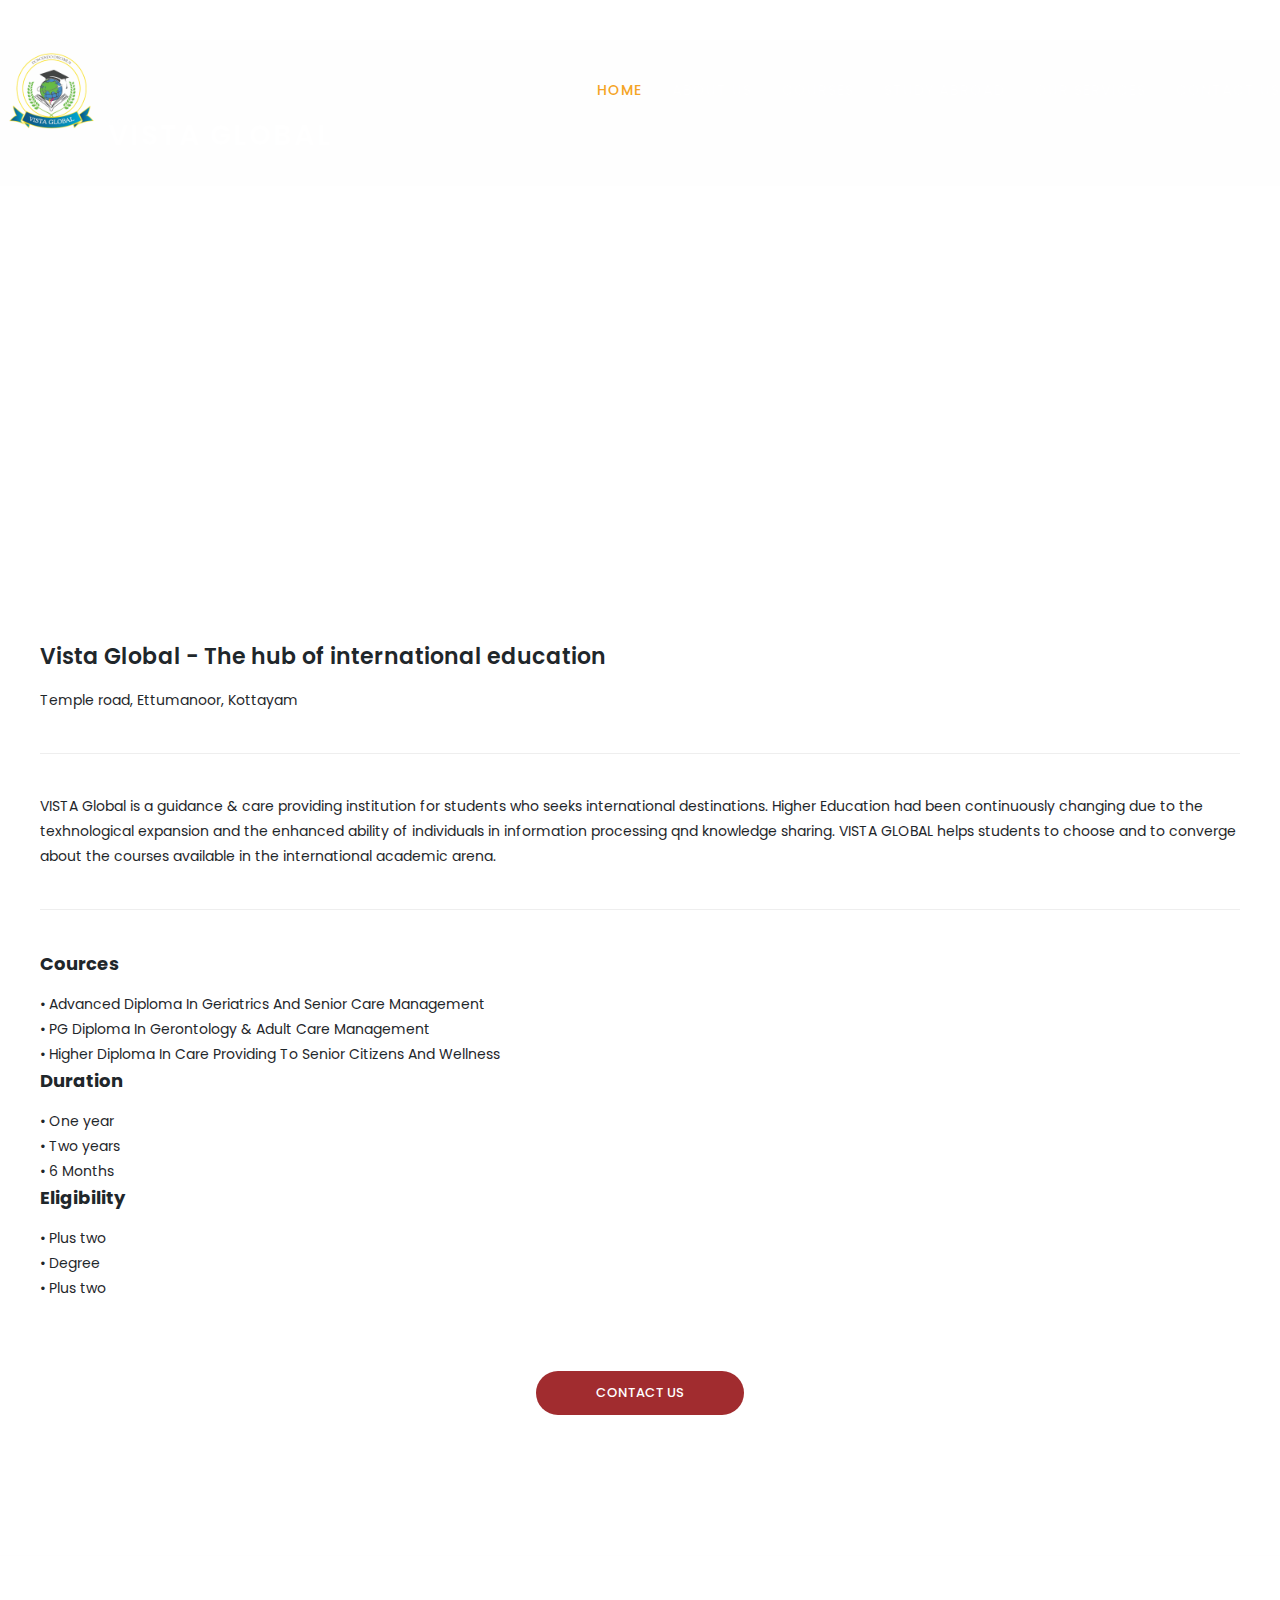
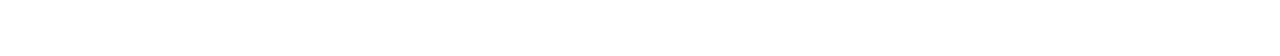
==== aboutus.html @ 11f694ad "mini4" ====
<!DOCTYPE html>
<html lang="en">

<head>

  <meta charset="utf-8">
  <meta name="viewport" content="width=device-width, initial-scale=1, shrink-to-fit=no">
  <meta name="description" content="">
  <meta name="author" content="Template Mo">
  <link href="https://fonts.googleapis.com/css?family=Poppins:100,200,300,400,500,600,700,800,900" rel="stylesheet">

  <title>Vista Global - The hub of international education</title>

  <!-- Bootstrap core CSS -->
  <link href="vendor/bootstrap/css/bootstrap.min.css" rel="stylesheet">


  <!-- Additional CSS Files -->
  <link rel="stylesheet" href="assets/css/fontawesome.css">
  <link rel="stylesheet" href="assets/css/templatemo-edu-meeting.css">
  <link rel="stylesheet" href="assets/css/owl.css">
  <link rel="stylesheet" href="assets/css/lightbox.css">
  <!--

TemplateMo 569 Edu Meeting

https://templatemo.com/tm-569-edu-meeting

-->
</head>

<body>





  <!-- ***** Header Area Start ***** -->
  <header class="header-area header-sticky">
    <div class="container">
      <div class="row">
        <div class="col-12">
          <nav class="main-nav">
            <!-- ***** Logo Start ***** -->
            <a href="index.html" class="logo">
              <img src="assets/images/new/logo.png" alt="" style="height: 100px; width: 100px; margin-top: 5px;">
              Vista Global
            </a>
            <!-- ***** Logo End ***** -->
            <!-- ***** Menu Start ***** -->
            <ul class="nav">
              <li><a href="index.html" class="active">Home</a></li>
              <li><a href="aboutus.html">About Us</a></li>

              <!--li class="has-sub">
                              <a href="javascript:void(0)">Pages</a>
                              <ul class="sub-menu">
                                  <li><a href="meetings.html">Upcoming Meetings</a></li>
                                  <li><a href="meeting-details.html">Meeting Details</a></li>
                              </ul>
                          </li-->
              <li><a href="courses.html">Courses</a></li>
              <li><a href="abroad.html">Study Abroad</a></li>
              <!--li class="scroll-to-section"><a href="#courses">Test Facilitation</a></li-->
              <li><a href="first.html">Our Services</a></li>
              <li><a href="#contact">Contact Us</a></li>
            </ul>
            <a class='menu-trigger'>
              <span>Menu</span>
            </a>
            <!-- ***** Menu End ***** -->
          </nav>
        </div>
      </div>
    </div>
  </header>
  <!-- ***** Header Area End ***** -->

  <section class="heading-page header-text" id="top">
    <div class="container">
      <div class="row">
        <div class="col-lg-12">

          <h2>About Us</h2>
        </div>
      </div>
    </div>
  </section>

  <section class="meetings-page" id="meetings">
    <div class="container">
      <div class="row">
        <div class="col-lg-12">
          <div class="row">
            <div class="col-lg-12">
              <div class="meeting-single-item">
                <div class="thumb">


                  <a href="meeting-details.html"><img src="assets/images/single-meeting.jpg" alt=""></a>
                </div>
                <div class="down-content">
                  <a href="meeting-details.html">
                    <h4>Vista Global - The hub of international education</h4>
                  </a>
                  <p>Temple road, Ettumanoor, Kottayam</p>
                  <p class="description"> VISTA Global is a guidance & care providing institution for students who seeks
                    international destinations.
                    Higher Education had been continuously changing due to the texhnological expansion and the enhanced
                    ability of individuals
                    in information processing qnd knowledge sharing. VISTA GLOBAL helps students to choose and to
                    converge about the courses available in the international
                    academic arena.

                  </p>
                  <div class="row">
                    <div class="col-lg-6 col-md-3 col-sm-3">
                      <div class="hours">
                        <h5>Cources</h5>
                        <p>• Advanced Diploma In Geriatrics And Senior Care Management
                          <br>
                          • PG Diploma In Gerontology & Adult Care Management
                          <br>• Higher Diploma In Care Providing To Senior Citizens
                          And Wellness
                        </p>
                      </div>
                    </div>
                    <div class="col-lg-3 col-md-3 col-sm-6">
                      <div class="location">
                        <h5>Duration</h5>
                        <p>• One year
                          <br>• Two years
                          <br>• 6 Months
                        </p>
                      </div>
                    </div>
                    <div class="col-lg-3 col-sm-3 col-md-3">
                      <div class="book now">
                        <h5>Eligibility</h5>
                        <p>• Plus two<br>• Degree <br>
                          • Plus two</p>
                      </div>
                    </div>
                    
                  </div>
                </div>
              </div>
            </div>
            <div class="col-lg-12">
              <div class="main-button-red">
                <a href="meetings.html">Contact us</a>
              </div>
            </div>
          </div>
        </div>
      </div>
    </div>
    <div class="footer">
      
    </div>
  </section>


  <!-- Scripts -->
  <!-- Bootstrap core JavaScript -->
  <script src="vendor/jquery/jquery.min.js"></script>
  <script src="vendor/bootstrap/js/bootstrap.bundle.min.js"></script>

  <script src="assets/js/isotope.min.js"></script>
  <script src="assets/js/owl-carousel.js"></script>
  <script src="assets/js/lightbox.js"></script>
  <script src="assets/js/tabs.js"></script>
  <script src="assets/js/video.js"></script>
  <script src="assets/js/slick-slider.js"></script>
  <script src="assets/js/custom.js"></script>
  <script>
    //according to loftblog tut
    $('.nav li:first').addClass('active');

    var showSection = function showSection(section, isAnimate) {
      var
        direction = section.replace(/#/, ''),
        reqSection = $('.section').filter('[data-section="' + direction + '"]'),
        reqSectionPos = reqSection.offset().top - 0;

      if (isAnimate) {
        $('body, html').animate({
          scrollTop: reqSectionPos
        },
          800);
      } else {
        $('body, html').scrollTop(reqSectionPos);
      }

    };

    var checkSection = function checkSection() {
      $('.section').each(function () {
        var
          $this = $(this),
          topEdge = $this.offset().top - 80,
          bottomEdge = topEdge + $this.height(),
          wScroll = $(window).scrollTop();
        if (topEdge < wScroll && bottomEdge > wScroll) {
          var
            currentId = $this.data('section'),
            reqLink = $('a').filter('[href*=\\#' + currentId + ']');
          reqLink.closest('li').addClass('active').
            siblings().removeClass('active');
        }
      });
    };

    $('.main-menu, .responsive-menu, .scroll-to-section').on('click', 'a', function (e) {
      e.preventDefault();
      showSection($(this).attr('href'), true);
    });

    $(window).scroll(function () {
      checkSection();
    });
  </script>
</body>


</body>

</html>
---- assets/css/templatemo-edu-meeting.css ----
/*

TemplateMo 569 Edu Meeting

https://templatemo.com/tm-569-edu-meeting

*/

/* ---------------------------------------------
Table of contents
------------------------------------------------
01. font & reset css
02. reset
03. global styles
04. header
05. banner
06. features
07. testimonials
08. contact
09. footer
10. preloader
11. search
12. portfolio

--------------------------------------------- */
/* 
---------------------------------------------
font & reset css
--------------------------------------------- 
*/
@import url("https://fonts.googleapis.com/css?family=Poppins:100,200,300,400,500,600,700,800,900");
/* 
---------------------------------------------
reset
--------------------------------------------- 
*/
html, body, div, span, applet, object, iframe, h1, h2, h3, h4, h5, h6, p, blockquote, div
pre, a, abbr, acronym, address, big, cite, code, del, dfn, em, font, img, ins, kbd, q,
s, samp, small, strike, strong, sub, sup, tt, var, b, u, i, center, dl, dt, dd, ol, ul, li,
figure, header, nav, section, article, aside, footer, figcaption {
  margin: 0;
  padding: 0;
  border: 0;
  outline: 0;
}

.clearfix:after {
  content: ".";
  display: block;
  clear: both;
  visibility: hidden;
  line-height: 0;
  height: 0;
}

.clearfix {
  display: inline-block;
}

html[xmlns] .clearfix {
  display: block;
}

* html .clearfix {
  height: 1%;
}

ul, li {
  padding: 0;
  margin: 0;
  list-style: none;
}

header, nav, section, article, aside, footer, hgroup {
  display: block;
}

* {
  box-sizing: border-box;
}

html, body {
  font-family: 'Poppins', sans-serif;
  font-weight: 400;
  background-color: #fff;
  font-size: 16px;
  -ms-text-size-adjust: 100%;
  -webkit-font-smoothing: antialiased;
  -moz-osx-font-smoothing: grayscale;
}

a {
  text-decoration: none !important;
  color: #3CF;
}

a:hover {
	color: #FC3;
}

h1, h2, h3, h4, h5, h6 {
  margin-top: 0px;
  margin-bottom: 0px;
}

ul {
  margin-bottom: 0px;
}

p {
  font-size: 14px;
  line-height: 25px;
  color: #2a2a2a;
}

img {
  width: 100%;
  overflow: hidden;
}

/* 
---------------------------------------------
global styles
--------------------------------------------- 
*/
html,
body {
  background: #fff;
  font-family: 'Poppins', sans-serif;
}

::selection {
  background: #f5a425;
  color: #fff;
}

::-moz-selection {
  background: #f5a425;
  color: #fff;
}

@media (max-width: 991px) {
  html, body {
    overflow-x: hidden;
  }
  .mobile-top-fix {
    margin-top: 30px;
    margin-bottom: 0px;
  }
  .mobile-bottom-fix {
    margin-bottom: 30px;
  }
  .mobile-bottom-fix-big {
    margin-bottom: 60px;
  }
}

.main-button-red a {
  font-size: 13px;
  color: #fff;
  background-color: #a12c2f;
  padding: 12px 30px;
  display: inline-block;
  border-radius: 22px;
  font-weight: 500;
  text-transform: uppercase;
  transition: all .3s;
}

.main-button-red a:hover {
  opacity: 0.9;
}

.main-button-yellow a {
  font-size: 13px;
  color: #fff;
  background-color: #f5a425;
  padding: 12px 30px;
  display: inline-block;
  border-radius: 22px;
  font-weight: 500;
  text-transform: uppercase;
  transition: all .3s;
}

.main-button-yellow a:hover {
  opacity: 0.9;
}

.section-heading h2 {
  line-height: 40px;
  margin-top: 0px;
  margin-bottom: 50px; 
  padding-bottom: 20px;
  border-bottom: 1px solid rgba(250,250,250,0.15);
  font-size: 22px;
  font-weight: 700;
  text-transform: uppercase;
  color: #fff;
}


/* 
---------------------------------------------
header
--------------------------------------------- 
*/

.sub-header {
  background-color: rgb(41, 41, 41);
  position: relative;
  z-index: 1111;
  opacity: unset;
}

.sub-header .left-content p {
  color: #fff;
  padding: 8px 0px;
  font-size: 13px;
}

.sub-header .right-icons {
  text-align: right;
  padding: 8px 0px;
}

.sub-header .right-icons ul li {
  display: inline-block;
  margin-left: 15px;
}

.sub-header .right-icons ul li a {
  color: #fff;
  font-size: 14px;
  transition: all .3s;
}

.sub-header .right-icons ul li a:hover {
  color: #f5a425;
}

.sub-header .left-content p em {
   font-style: normal;
   color: #f5a425;
}

.background-header {
  background-color: #fff!important;
  height: 80px!important;
  position: fixed!important;
  top: 0!important;
  left: 0;
  right: 0;
  box-shadow: 0px 0px 10px rgba(0,0,0,0.15)!important;
}

.background-header .main-nav .nav li a {
  color: #1e1e1e!important;
}

.background-header .logo,
.background-header .main-nav .nav li a {
  color: #1e1e1e!important;
}

.background-header .main-nav .nav li:hover a {
  color: #fb5849!important;
}

.background-header .nav li a.active {
  color: #fb5849!important;
}

.header-area {
  background-color: rgba(250,250,250,0.15);
  position: absolute;
  top: 40px;
  left: 0;
  right: 0;
  z-index: 100;
  -webkit-transition: all .5s ease 0s;
  -moz-transition: all .5s ease 0s;
  -o-transition: all .5s ease 0s;
  transition: all .5s ease 0s;
}

.header-area .main-nav {
  min-height: 80px;
  background: transparent;
}

.header-area .main-nav .logo {
  line-height: 100px;
  color: #fff;
  font-size: 28px;
  font-weight: 700;
  text-transform: uppercase;
  letter-spacing: 2px;
  float: left;
  -webkit-transition: all 0.3s ease 0s;
  -moz-transition: all 0.3s ease 0s;
  -o-transition: all 0.3s ease 0s;
  transition: all 0.3s ease 0s;
}

.background-header .main-nav .logo {
  line-height: 75px;
}

.background-header .nav {
  margin-top: 20px !important;
}

.header-area .main-nav .nav {
  float: right;
  margin-top: 30px;
  margin-right: 0px;
  background-color: transparent;
  -webkit-transition: all 0.3s ease 0s;
  -moz-transition: all 0.3s ease 0s;
  -o-transition: all 0.3s ease 0s;
  transition: all 0.3s ease 0s;
  position: relative;
  z-index: 999;
}

.header-area .main-nav .nav li {
  padding-left: 15px;
  padding-right: 15px;
}

.header-area .main-nav .nav li:last-child {
  padding-right: 0px;
}

.header-area .main-nav .nav li a {
  display: block;
  font-weight: 500;
  font-size: 14px;
  text-transform: uppercase;
  color: #fff;
  -webkit-transition: all 0.3s ease 0s;
  -moz-transition: all 0.3s ease 0s;
  -o-transition: all 0.3s ease 0s;
  transition: all 0.3s ease 0s;
  height: 40px;
  line-height: 40px;
  border: transparent;
  letter-spacing: 1px;
}

.header-area .main-nav .nav li:hover a,
.header-area .main-nav .nav li a.active {
  color: #f5a425!important;
}

.background-header .main-nav .nav li:hover a,
.background-header .main-nav .nav li a.active {
  color: #f5a425!important;
  opacity: 1;
}

.header-area .main-nav .nav li.has-sub {
  position: relative;
  padding-right: 15px;
}

.header-area .main-nav .nav li.has-sub:after {
  font-family: FontAwesome;
  content: "\f107";
  font-size: 12px;
  color: #fff;
  position: absolute;
  right: 5px;
  top: 12px;
}

.background-header .main-nav .nav li.has-sub:after {
  color: #1e1e1e;
}

.header-area .main-nav .nav li.has-sub ul.sub-menu {
  position: absolute;
  width: 200px;
  box-shadow: 0 2px 28px 0 rgba(0, 0, 0, 0.06);
  overflow: hidden;
  top: 40px;
  opacity: 0;
  transition: all .3s;
  transform: translateY(+2em);
  visibility: hidden;
  z-index: -1;
}

.header-area .main-nav .nav li.has-sub ul.sub-menu li {
  margin-left: 0px;
  padding-left: 0px;
  padding-right: 0px;
}

.header-area .main-nav .nav li.has-sub ul.sub-menu li a {
  opacity: 1;
  display: block;
  background: #f7f7f7;
  color: #2a2a2a!important;
  padding-left: 20px;
  height: 40px;
  line-height: 40px;
  -webkit-transition: all 0.3s ease 0s;
  -moz-transition: all 0.3s ease 0s;
  -o-transition: all 0.3s ease 0s;
  transition: all 0.3s ease 0s;
  position: relative;
  font-size: 13px;
  font-weight: 400;
  border-bottom: 1px solid #eee;
}

.header-area .main-nav .nav li.has-sub ul li a:hover {
  background: #fff;
  color: #f5a425!important;
  padding-left: 25px;
}

.header-area .main-nav .nav li.has-sub ul li a:hover:before {
  width: 3px;
}

.header-area .main-nav .nav li.has-sub:hover ul.sub-menu {
  visibility: visible;
  opacity: 1;
  z-index: 1;
  transform: translateY(0%);
  transition-delay: 0s, 0s, 0.3s;
}

.header-area .main-nav .menu-trigger {
  cursor: pointer;
  display: block;
  position: absolute;
  top: 33px;
  width: 32px;
  height: 40px;
  text-indent: -9999em;
  z-index: 99;
  right: 40px;
  display: none;
}

.background-header .main-nav .menu-trigger {
  top: 23px;
}

.header-area .main-nav .menu-trigger span,
.header-area .main-nav .menu-trigger span:before,
.header-area .main-nav .menu-trigger span:after {
  -moz-transition: all 0.4s;
  -o-transition: all 0.4s;
  -webkit-transition: all 0.4s;
  transition: all 0.4s;
  background-color: #1e1e1e;
  display: block;
  position: absolute;
  width: 30px;
  height: 2px;
  left: 0;
}

.background-header .main-nav .menu-trigger span,
.background-header .main-nav .menu-trigger span:before,
.background-header .main-nav .menu-trigger span:after {
  background-color: #1e1e1e;
}

.header-area .main-nav .menu-trigger span:before,
.header-area .main-nav .menu-trigger span:after {
  -moz-transition: all 0.4s;
  -o-transition: all 0.4s;
  -webkit-transition: all 0.4s;
  transition: all 0.4s;
  background-color: #1e1e1e;
  display: block;
  position: absolute;
  width: 30px;
  height: 2px;
  left: 0;
  width: 75%;
}

.background-header .main-nav .menu-trigger span:before,
.background-header .main-nav .menu-trigger span:after {
  background-color: #1e1e1e;
}

.header-area .main-nav .menu-trigger span:before,
.header-area .main-nav .menu-trigger span:after {
  content: "";
}

.header-area .main-nav .menu-trigger span {
  top: 16px;
}

.header-area .main-nav .menu-trigger span:before {
  -moz-transform-origin: 33% 100%;
  -ms-transform-origin: 33% 100%;
  -webkit-transform-origin: 33% 100%;
  transform-origin: 33% 100%;
  top: -10px;
  z-index: 10;
}

.header-area .main-nav .menu-trigger span:after {
  -moz-transform-origin: 33% 0;
  -ms-transform-origin: 33% 0;
  -webkit-transform-origin: 33% 0;
  transform-origin: 33% 0;
  top: 10px;
}

.header-area .main-nav .menu-trigger.active span,
.header-area .main-nav .menu-trigger.active span:before,
.header-area .main-nav .menu-trigger.active span:after {
  background-color: transparent;
  width: 100%;
}

.header-area .main-nav .menu-trigger.active span:before {
  -moz-transform: translateY(6px) translateX(1px) rotate(45deg);
  -ms-transform: translateY(6px) translateX(1px) rotate(45deg);
  -webkit-transform: translateY(6px) translateX(1px) rotate(45deg);
  transform: translateY(6px) translateX(1px) rotate(45deg);
  background-color: #1e1e1e;
}

.background-header .main-nav .menu-trigger.active span:before {
  background-color: #1e1e1e;
}

.header-area .main-nav .menu-trigger.active span:after {
  -moz-transform: translateY(-6px) translateX(1px) rotate(-45deg);
  -ms-transform: translateY(-6px) translateX(1px) rotate(-45deg);
  -webkit-transform: translateY(-6px) translateX(1px) rotate(-45deg);
  transform: translateY(-6px) translateX(1px) rotate(-45deg);
  background-color: #1e1e1e;
}

.background-header .main-nav .menu-trigger.active span:after {
  background-color: #1e1e1e;
}

.header-area.header-sticky {
  min-height: 80px;
}

.header-area .nav {
  margin-top: 30px;
}

.header-area.header-sticky .nav li a.active {
  color: #f5a425;
}

@media (max-width: 1200px) {
  .header-area .main-nav .nav li {
    padding-left: 7px;
    padding-right: 7px;
  }
  .header-area .main-nav:before {
    display: none;
  }
}

@media (max-width: 767px) {
  .header-area .main-nav .logo {
    color: #1e1e1e;
  }
  .header-area.header-sticky .nav li a:hover,
  .header-area.header-sticky .nav li a.active {
    color: #f5a425!important;
    opacity: 1;
  }
  .header-area.header-sticky .nav li.search-icon a {
    width: 100%;
  }
  .header-area {
    background-color: #f7f7f7;
    padding: 0px 15px;
    height: 100px;
    box-shadow: none;
    text-align: center;
  }
  .header-area .container {
    padding: 0px;
  }
  .header-area .logo {
    margin-left: 30px;
  }
  .header-area .menu-trigger {
    display: block !important;
  }
  .header-area .main-nav {
    overflow: hidden;
  }
  .header-area .main-nav .nav {
    float: none;
    width: 100%;
    display: none;
    -webkit-transition: all 0s ease 0s;
    -moz-transition: all 0s ease 0s;
    -o-transition: all 0s ease 0s;
    transition: all 0s ease 0s;
    margin-left: 0px;
  }
  .header-area .main-nav .nav li:first-child {
    border-top: 1px solid #eee;
  }
  .header-area.header-sticky .nav {
    margin-top: 100px !important;
  }
  .header-area .main-nav .nav li {
    width: 100%;
    background: #fff;
    border-bottom: 1px solid #eee;
    padding-left: 0px !important;
    padding-right: 0px !important;
  }
  .header-area .main-nav .nav li a {
    height: 50px !important;
    line-height: 50px !important;
    padding: 0px !important;
    border: none !important;
    background: #f7f7f7 !important;
    color: #191a20 !important;
  }
  .header-area .main-nav .nav li a:hover {
    background: #eee !important;
    color: #f5a425!important;
  }
  .header-area .main-nav .nav li.has-sub ul.sub-menu {
    position: relative;
    visibility: inherit;
    opacity: 1;
    z-index: 1;
    transform: translateY(0%);
    top: 0px;
    width: 100%;
    box-shadow: none;
    height: 0px;
    transition: all 0s;
  }
  .header-area .main-nav .nav li.submenu ul li a {
    font-size: 12px;
    font-weight: 400;
  }
  .header-area .main-nav .nav li.submenu ul li a:hover:before {
    width: 0px;
  }
  .header-area .main-nav .nav li.has-sub ul.sub-menu {
    height: auto;
  }
  .header-area .main-nav .nav li.has-sub:after {
    color: #3B566E;
    right: 30px;
    font-size: 14px;
    top: 15px;
  }
  .header-area .main-nav .nav li.submenu:hover ul, .header-area .main-nav .nav li.submenu:focus ul {
    height: 0px;
  }
}

@media (min-width: 767px) {
  .header-area .main-nav .nav {
    display: flex !important;
  }
}


/* 
---------------------------------------------
banner
--------------------------------------------- 
*/

.main-banner {
  position: relative;
  max-height: 100%;
  overflow: hidden;
  margin-bottom: -7px;
}

#bg-video {
    min-width: 100%;
    min-height: 100vh;
    max-width: 100%;
    max-height: 100vh;
    object-fit: cover;
    z-index: -1;
}

#bg-video::-webkit-media-controls {
    display: none !important;
}

.video-overlay {
    position: absolute;
    background-color: rgba(31,39,43,0.75);
    top: 0;
    left: 0;
    bottom: 0;
    right: 0;
    width: 100%;
}

.main-banner .caption {
  position: absolute;
  top: 50%;
  transform: translateY(-50%);
}

.main-banner .caption h6 {
  margin-top: 0px;
  font-size: 15px;
  text-transform: uppercase;
  font-weight: 600;
  color: #fff;
  letter-spacing: 1px;
}

.main-banner .caption h1 {
  margin-top: 0px;
  font-size: 15px;
  text-transform: uppercase;
  font-weight: 600;
  color: #fff;
  letter-spacing: 1px;
}

.main-banner .caption h2 {
  margin-top: 20px;
  margin-bottom: 20px;
  font-size: 36px;
  text-transform: uppercase;
  font-weight: 800;
  color: #fff;
  letter-spacing: 1px;
}

.main-banner .caption h2 em {
  font-style: normal;
  color: #f5a425;
  font-weight: 900;
}

.main-banner .caption p {
  color: #fff;
  font-size: 14px;
  max-width: 570px;
}

.main-banner .caption .main-button-red {
  margin-top: 30px;
}

@media screen and (max-width: 767px) {

  .main-banner .caption h6 {
    font-weight: 500;
  }

  .main-banner .caption h2 {
    font-size: 36px;
  }

}


/*
---------------------------------------------
services
---------------------------------------------
*/

.services {
  margin-top: -135px;
  position: absolute;
  width: 100%;
}

.services .item {
  background-image: url(../images/service-item-bg.jpg);
  background-repeat: no-repeat;
  background-size: cover;
  background-position: center center;
  border-radius: 20px;
  text-align: center;
  color: #fff;
  padding: 40px;
}

.services .item .icon {
  max-width: 60px;
  margin: 0 auto;
}

.services .item h4 {
  margin-top: 25px;
  margin-bottom: 15px;
  font-size: 18px;
  font-weight: 600;
}

.services .item p {
  color: #fff;
  font-size: 13px;
}

.services .owl-nav {
  display: inline-block !important;
  text-align: center;
  position: absolute;
  width: 100%;
  top: 50%;
  transform: translateY(-25px);
}
    
.services .owl-nav .owl-prev{
  margin-right: 10px;
  outline: none;
  position: absolute;
  left: -80px;
}

.services .owl-nav .owl-prev span,
.services .owl-nav .owl-next span {
  opacity: 0;
}

.services .owl-nav .owl-prev:before {
  display: inline-block;
  font-family: 'FontAwesome';
  color: #1e1e1e;
  font-size: 25px;
  font-weight: 700;
  content: '\f104';
  background-color: #fff;
  width: 50px;
  height: 50px;
  border-radius: 50%;
  line-height: 50px;
}

.services .owl-nav .owl-prev {
  opacity: 1;
  transition: all .5s;
}

.services .owl-nav .owl-prev:hover {
  opacity: 0.9;
}

.services .owl-nav .owl-next {
  opacity: 1;
  transition: all .5s;
}

.services .owl-nav .owl-next:hover {
  opacity: 0.9;
}

.services .owl-nav .owl-next{
  margin-left: 10px;
  outline: none;
  position: absolute;
  right: -85px;
}

.services .owl-nav .owl-next:before {
  display: inline-block;
  font-family: 'FontAwesome';
  color: #1e1e1e;
  font-size: 25px;
  font-weight: 700;
  content: '\f105';
  background-color: #fff;
  width: 50px;
  height: 50px;
  border-radius: 50%;
  line-height: 50px;
}


/*
---------------------------------------------
upcoming meetings
---------------------------------------------
*/

section.upcoming-meetings {
  background-image: url(../images/meetings-bg.jpg);
  background-position: center center;
  background-attachment: fixed;
  background-repeat: no-repeat;
  background-size: cover;
  padding-top: 230px;
  padding-bottom: 110px;
}

section.upcoming-meetings .section-heading {
  text-align: center;
}

section.upcoming-meetings .categories {
  background-color: #fff;
  border-radius: 20px;
  padding: 40px;
  margin-right: 45px;
}

section.upcoming-meetings .categories h4 {
  font-size: 18px;
  font-weight: 600;
  color: #1f272b;
  margin-bottom: 30px;
  padding-bottom: 20px;
  border-bottom: 1px solid #eee;
}

section.upcoming-meetings .categories ul li {
  display: inline-block;
  margin-bottom: 15px;
}

section.upcoming-meetings .categories ul li a {
  font-size: 15px;
  color: #1f272b;
  font-weight: 500;
  transition: all .3s;
}

section.upcoming-meetings .categories ul li a:hover {
  color: #a12c2f;
}

section.upcoming-meetings .categories .main-button-red {
  border-top: 1px solid #eee;
  padding-top: 30px;
  margin-top: 15px;
}

section.upcoming-meetings .categories .main-button-red a {
  width: 100%;
  text-align: center;
}

.meeting-item {
  margin-bottom: 30px;
}

.meeting-item .thumb {
  position: relative;
}

.meeting-item .thumb img {
  border-top-right-radius: 20px;
  border-top-left-radius: 20px;
}

.meeting-item .thumb .price {
  position: absolute;
  left: 20px;
  top: 20px;
}

.meeting-item .thumb .price span {
  font-size: 16px;
  color: #1f272b;
  font-weight: 600;
  background-color: rgba(250,250,250,0.9);
  padding: 7px 12px;
  border-radius: 10px;
}

.meeting-item .down-content {
  background-color: #fff;
  padding: 30px;
  border-bottom-right-radius: 20px;
  border-bottom-left-radius: 20px;
}

.meeting-item .down-content .date {
  float: left;
  text-align: center;
  display: inline-block;
  margin-right: 20px;
}

.meeting-item .down-content .date h6 {
  font-size: 13px;
  text-transform: uppercase;
  font-weight: 600;
  color: #a12c2f;
}

.meeting-item .down-content .date span {
  display: block;
  color: #1f272b;
  font-size: 22px;
  margin-top: 7px;
}

.meeting-item .down-content h4 {
  font-size: 18px;
  color: #1f272b;
  font-weight: 600;
  display: inline-block;
  margin-bottom: 15px;
}

.meeting-item .down-content p {
  margin-left: 50px;
  color: #1f272b;
  font-size: 14px;
}



/*
---------------------------------------------
apply now
---------------------------------------------
*/

section.apply-now {
  background-image: url(../images/apply-bg.jpg);
  background-position: center center;
  background-attachment: fixed;
  background-repeat: no-repeat;
  background-size: cover;
  padding: 140px 0px;
}

section.apply-now .item {
  background-color: rgba(250,250,250,0.15);
  padding: 40px;
  margin-bottom: 30px;
}

section.apply-now .item h3 {
  color: #fff;
  text-transform: uppercase;
  font-size: 24px;
  font-weight: 700;
  margin-bottom: 20px;
}

section.apply-now .item p {
  color: #fff;
  margin-bottom: 20px;
}

.accordions {
  border-radius: 20px;
  padding: 40px;
  background-color: #fff;
  margin-left: 45px;
}
.accordions .accordion {
  border-bottom: 1px solid #eee;
}
.accordions .last-accordion {
  border-bottom: none;
}
.accordion-head {
  padding: 20px;  
  font-size: 18px;
  font-weight: 700;
  color: #1f272b;
  cursor: pointer;
  transition: color 200ms ease-in-out;
  border-bottom: 1px solid #fff;
}
@media screen and (min-width: 768px) {
  .accordion-head {
    padding: 1rem;
    font-size: 1.2rem;
  }
}
.accordion-head .icon {
  float: right;
  transition: transform 200ms ease-in-out;
}
.accordion-head.is-open {
  color: #f5a425;
  border-bottom: none;
}
.accordion-head.is-open .icon {
  transform: rotate(45deg);
}
.accordion-body {
  overflow: hidden;
  height: 0;
  transition: height 300ms ease-in-out;
  border-bottom: 1px solid #fff;
}
.accordion-body > .content {
  padding: 20px;
  padding-top: 0;
}


/* 
---------------------------------------------
courses
--------------------------------------------- 
*/

section.our-courses {
  background-image: url(../images/meetings-bg.jpg);
  background-position: center center;
  background-attachment: fixed;
  background-repeat: no-repeat;
  background-size: cover;
  padding-top: 140px;
  padding-bottom: 130px;
}

.our-courses .item .down-content {
  background-color: #fff;
}

.our-courses .item .down-content h4 {
  padding: 25px;
  font-size: 18px;
  color: #1f272b;
  text-align: center; 
  border-bottom: 1px solid #eee;
}

.our-courses .item .down-content .info {
  padding: 25px;
}

.our-courses .item .down-content .info ul li {
  display: inline-block;
  margin-right: 1px;
}

.our-courses .item .down-content .info ul li i {
  color: #f5a425;
  font-size: 14px;
}

.our-courses .item .down-content .info span {
  color: #a12c2f;
  font-size: 15px;
  font-weight: 600;
  text-align: right;
  display: inline-block;
  width: 100%;
}

.our-courses .owl-nav {
  text-align: center;
  position: absolute;
  width: 100%;
  top: 50%;
  transform: translateY(-45px);
}

.our-courses .owl-dots {
  display: inline-block;
  text-align: center;
  width: 100%;
  margin-top: 40px;
}

.our-courses .owl-dots .owl-dot {
  transition: all .5s;
  width: 7px;
  height: 7px;
  background-color: #fff;
  margin: 0px 5px;
  border-radius: 50%;
  outline: none;
}

.our-courses .owl-dots .active {
  width: 24px;
  height: 8px;
  border-radius: 4px;
}
    
.our-courses .owl-nav .owl-prev{
  margin-right: 10px;
  outline: none;
  position: absolute;
  left: -80px;
}

.our-courses .owl-nav .owl-prev span,
.our-courses .owl-nav .owl-next span {
  opacity: 0;
}

.our-courses .owl-nav .owl-prev:before {
  display: inline-block;
  font-family: 'FontAwesome';
  color: #1e1e1e;
  font-size: 25px;
  font-weight: 700;
  content: '\f104';
  background-color: #fff;
  width: 50px;
  height: 50px;
  border-radius: 50%;
  line-height: 50px;
}

.our-courses .owl-nav .owl-prev {
  opacity: 1;
  transition: all .5s;
}

.our-courses .owl-nav .owl-prev:hover {
  opacity: 0.9;
}

.our-courses .owl-nav .owl-next {
  opacity: 1;
  transition: all .5s;
}

.our-courses .owl-nav .owl-next:hover {
  opacity: 0.9;
}

.our-courses .owl-nav .owl-next{
  margin-left: 10px;
  outline: none;
  position: absolute;
  right: -85px;
}

.our-courses .owl-nav .owl-next:before {
  display: inline-block;
  font-family: 'FontAwesome';
  color: #1e1e1e;
  font-size: 25px;
  font-weight: 700;
  content: '\f105';
  background-color: #fff;
  width: 50px;
  height: 50px;
  border-radius: 50%;
  line-height: 50px;
}


/*
---------------------------------------------
our facts
---------------------------------------------
*/

section.our-facts {
  background-image: url(../images/facts-bg.jpg);
  background-position: center center;
  background-attachment: fixed;
  background-repeat: no-repeat;
  background-size: cover;
  padding: 140px 0px 125px 0px;
}

section.our-facts h2 {
  font-size: 38px;
  color: #fff;
  line-height: 50px;
  font-weight: 700;
  letter-spacing: 0.5px;
  margin-bottom: 50px;
}

.count-area-content {
  text-align: center;
  background-color: rgba(250,250,250,0.15);
  border-radius: 20px;
  padding: 25px 30px 35px 30px;
  margin: 15px 0px;
}

.percentage .count-digit:after {
  content: '%';
  margin-left: 3px;
}

.count-digit {
    margin: 5px 0px;
    color: #f5a425;
    font-weight: 700;
    font-size: 36px;
}
.count-title {
    font-size: 18px;
    font-weight: 500;
    color: #fff;
    letter-spacing: 0.5px;
}

.new-students {
  margin-top: 45px;
}

section.our-facts .video {
  text-align: center;
  margin-left: 70px;
  background-image: url(../images/video-item-bg.jpg);
  background-repeat: no-repeat;
  background-position: center center;
  background-size: cover;
  border-radius: 20px;
}

section.our-facts .video img {
  padding: 170px 0px;
  max-width: 56px;
}


/* 
---------------------------------------------
contact us
--------------------------------------------- 
*/

section.contact-us {
  background-image: url(../images/meetings-bg.jpg);
  background-position: center center;
  background-attachment: fixed;
  background-repeat: no-repeat;
  background-size: cover;
  padding: 140px 0px 0px 0px;
}

section.contact-us #contact {
  background-color: #fff;
  border-radius: 20px;
  padding: 40px;
}

section.contact-us #contact h2 {
  text-transform: uppercase;
  color: #1f272b;
  border-bottom: 1px solid #eee;
  margin-bottom: 40px;
  padding-bottom: 20px;
  font-size: 22px;
  font-weight: 700;
}

section.contact-us #contact input {
  width: 100%;
  height: 40px;
  border-radius: 20px;
  background-color: #f7f7f7;
  outline: none;
  border: none;
  box-shadow: none;
  font-size: 13px;
  font-weight: 500;
  color: #7a7a7a;
  padding: 0px 15px;
  margin-bottom: 30px;
}

section.contact-us #contact textarea {
  width: 100%;
  min-height: 140px;
  max-height: 180px;
  border-radius: 20px;
  background-color: #f7f7f7;
  outline: none;
  border: none;
  box-shadow: none;
  font-size: 13px;
  font-weight: 500;
  color: #7a7a7a;
  padding: 15px;
  margin-bottom: 30px;
}

section.contact-us #contact button {
  font-size: 13px;
  color: #fff;
  background-color: #a12c2f;
  padding: 12px 30px;
  display: inline-block;
  border-radius: 22px;
  font-weight: 500;
  text-transform: uppercase;
  transition: all .3s;
  border: none;
  outline: none;
}

section.contact-us #contact button:hover {
  opacity: 0.9;
}

section.contact-us .right-info {
  background-color: #a12c2f;
  border-radius: 20px;
  padding: 40px;
}

section.contact-us .right-info ul li {
  display: inline-block;
  border-bottom: 1px solid rgba(250,250,250,0.15);
  margin-bottom: 30px;
  padding-bottom: 30px;
}

section.contact-us .right-info ul li:last-child {
  margin-bottom: 0;
  padding-bottom: 0;
  border-bottom: none;
}

section.contact-us .right-info ul li h6 {
  color: #fff;
  font-size: 15px;
  font-weight: 600;
  margin-bottom: 10px;
}

section.contact-us .right-info ul li span {
  display: block;
  font-size: 18px;
  color: #fff;
  font-weight: 700;
}

.footer {
  text-align: center;
  margin-top: 140px;
  border-top: 1px solid rgba(250,250,250,0.15);
  padding: 50px 0px;
}
.footer p {
  text-transform: uppercase;
  font-size: 14px;
  color: #fff;
}

.footer p a {
  color: #f5a425;
}


/*
---------------------------------------------
heading page
---------------------------------------------
*/

section.heading-page {
  background-image: url(../images/heading-bg.jpg);
  background-position: center center;
  background-repeat: no-repeat;
  background-size: cover;
  padding-top: 230px;
  padding-bottom: 110px;
  text-align: center;
}

section.heading-page h6 {
  margin-top: 0px;
  font-size: 15px;
  text-transform: uppercase;
  font-weight: 600;
  color: #fff;
  letter-spacing: 1px;
}

section.heading-page h2 {
  margin-top: 20px;
  margin-bottom: 20px;
  font-size: 36px;
  text-transform: uppercase;
  font-weight: 800;
  color: #fff;
  letter-spacing: 1px;
}


/*
---------------------------------------------
upcoming meetings page
---------------------------------------------
*/

section.meetings-page {
  background-image: url(../images/meetings-page-bg.jpg);
  background-position: center center;
  background-attachment: fixed;
  background-repeat: no-repeat;
  background-size: cover;
  padding-top: 140px;
  padding-bottom: 0px;
}

section.meetings-page .filters {
  text-align: center;
  margin-bottom: 60px;
}

section.meetings-page .filters li {
  font-size: 13px;
  color: #a12c2f;
  background-color: #fff;
  padding: 11px 30px;
  display: inline-block;
  border-radius: 22px;
  font-weight: 600;
  text-transform: uppercase;
  transition: all .3s;
  cursor: pointer;
  margin: 0px 3px;
}

section.meetings-page .filters ul li.active,
section.meetings-page .filters ul li:hover {
  background-color: #a12c2f;
  color: #fff;
}

section.meetings-page .pagination {
  text-align: center;
  width: 100%;
  margin-top: 30px;
  display: inline-block;
}

section.meetings-page .pagination ul li {
  display: inline-block;
}

section.meetings-page .pagination ul li a {
  width: 40px;
  height: 40px;
  background-color: #fff;
  border-radius: 10px;
  color: #1f272b;
  display: inline-block;
  text-align: center;
  line-height: 40px;
  font-weight: 600;
  font-size: 15px;
  transition: all .3s;
}

section.meetings-page .main-button-red {
  text-align: center;
}

section.meetings-page .main-button-red a {
  padding: 12px 60px;
  text-align: center;
  margin-top: 30px;
}

section.meetings-page .pagination ul li.active a,
section.meetings-page .pagination ul li a:hover {
  background-color: #a12c2f;
  color: #fff;
}

.meeting-single-item .thumb {
  position: relative;
}

.meeting-single-item .thumb img {
  border-top-right-radius: 20px;
  border-top-left-radius: 20px;
}

.meeting-single-item .thumb .price {
  position: absolute;
  left: 20px;
  top: 20px;
}

.meeting-single-item .thumb .price span {
  font-size: 16px;
  color: #1f272b;
  font-weight: 600;
  background-color: rgba(250,250,250,0.9);
  padding: 7px 12px;
  border-radius: 10px;
}

.meeting-single-item .down-content {
  background-color: #fff;
  padding: 40px;
  border-bottom-right-radius: 20px;
  border-bottom-left-radius: 20px;
}

.meeting-single-item .thumb .date {
  position: absolute;
  background-color: rgba(250,250,250,0.9);
  width: 80px;
  height: 80px;
  text-align: center;
  padding: 15px 0px;
  border-radius: 10px;
  right: 20px;
  top: 20px;
}

.meeting-single-item .thumb .date h6 {
  font-size: 13px;
  text-transform: uppercase;
  font-weight: 600;
  color: #a12c2f;
}

.meeting-single-item .thumb .date span {
  display: block;
  color: #1f272b;
  font-size: 22px;
  margin-top: 7px;
}

.meeting-single-item .down-content h4 {
  font-size: 22px;
  color: #1f272b;
  font-weight: 600;
  display: inline-block;
  margin-bottom: 15px;
}

.meeting-single-item .down-content h5 {
  font-size: 18px;
  color: #1f272b;
  font-weight: 700;
  display: inline-block;
  margin-bottom: 15px;
}

.meeting-single-item .down-content p {
  color: #1f272b;
  font-size: 14px;
}

.meeting-single-item .down-content p.description {
  margin-top: 40px;
  padding-top: 40px;
  border-top: 1px solid #eee;
  margin-bottom: 40px;
  padding-bottom: 40px;
  border-bottom: 1px solid #eee;
}

.meeting-single-item .down-content .share {
  margin-top: 40px;
  padding-top: 40px;
  border-top: 1px solid #eee;
}

.meeting-single-item .down-content .share h5 {
  float: left;
  margin-right: 10px;
  margin-bottom: 0px;
}

.meeting-single-item .down-content .share ul li {
  display: inline;
}

.meeting-single-item .down-content .share ul li a {
  font-size: 14px;
  color: #1f272b;
  transition: all .3s;
}

.meeting-single-item .down-content .share ul li a:hover {
  color: #f5a425;
}

/* Meeting item column */
.templatemo-item-col {
	width: 31%;
}

@media (max-width: 992px) {
	.templatemo-item-col {
		width: 45%;
	}
}

@media (max-width: 767px) {
	.templatemo-item-col {
		width: 100%;
	}
}

/* 
---------------------------------------------
responsive
--------------------------------------------- 
*/

@media (max-width: 1300px) {
  .services .owl-nav .owl-next{
    right: -30px;
  }
  .services .owl-nav .owl-prev{
    left: -25px;
  }
  .our-courses .owl-nav .owl-next{
    right: -30px;
  }
  .our-courses .owl-nav .owl-prev{
    left: -25px;
  }
}

@media (max-width: 1200px) {
  .services .owl-nav .owl-next{
    right: -70px;
  }
  .services .owl-nav .owl-prev{
    left: -65px;
  }
  .our-courses .owl-nav .owl-next{
    right: -70px;
  }
  .our-courses .owl-nav .owl-prev{
    left: -65px;
  }
}

@media (max-width: 1085px) {
  .services .owl-nav .owl-next{
    right: -30px;
  }
  .services .owl-nav .owl-prev{
    left: -25px;
  }
  .our-courses .owl-nav .owl-next{
    right: -30px;
  }
  .our-courses .owl-nav .owl-prev{
    left: -25px;
  }
}

@media (max-width: 1005px) {
  .services .owl-nav .owl-next{
    display: none;
  }
  .services .owl-nav .owl-prev{
    display: none;
  }
  .our-courses .owl-nav .owl-next{
    display: none;
  }
  .our-courses .owl-nav .owl-prev{
    display: none;
  }
}

@media (max-width: 992px) {

  .main-banner .caption {
    top: 60%;
  }

  .main-banner .caption h2 {
    margin-top: 10px;
    margin-bottom: 10px;
    font-size: 22px;
  }

  .main-banner .caption .main-button-red {
    margin-top: 15px;
  }

  .services {
    margin-top: 60px;
  }

  section.upcoming-meetings {
    padding-top: 400px;
  }

  section.upcoming-meetings .categories {
    margin-right: 0px;
    margin-bottom: 30px;
  }

  .accordions {
    margin-left: 0px;
  }

  .new-students {
    margin-top: 15px;
  }

  section.our-facts .video {
    margin-left: 0px;
    margin-top: 15px;
  }

  section.contact-us #contact {
    margin-bottom: 30px;
  }

}

@media (max-width: 767px) {

  .sub-header .left-content p {
    display: none;
  }

  .sub-header .right-icons {
    text-align: center;
  }

  .main-nav .nav .sub-menu {
    display: none;
  }

  .header-area .main-nav .nav li ul.sub-menu li a {
    color: #1f272b;
  }

}
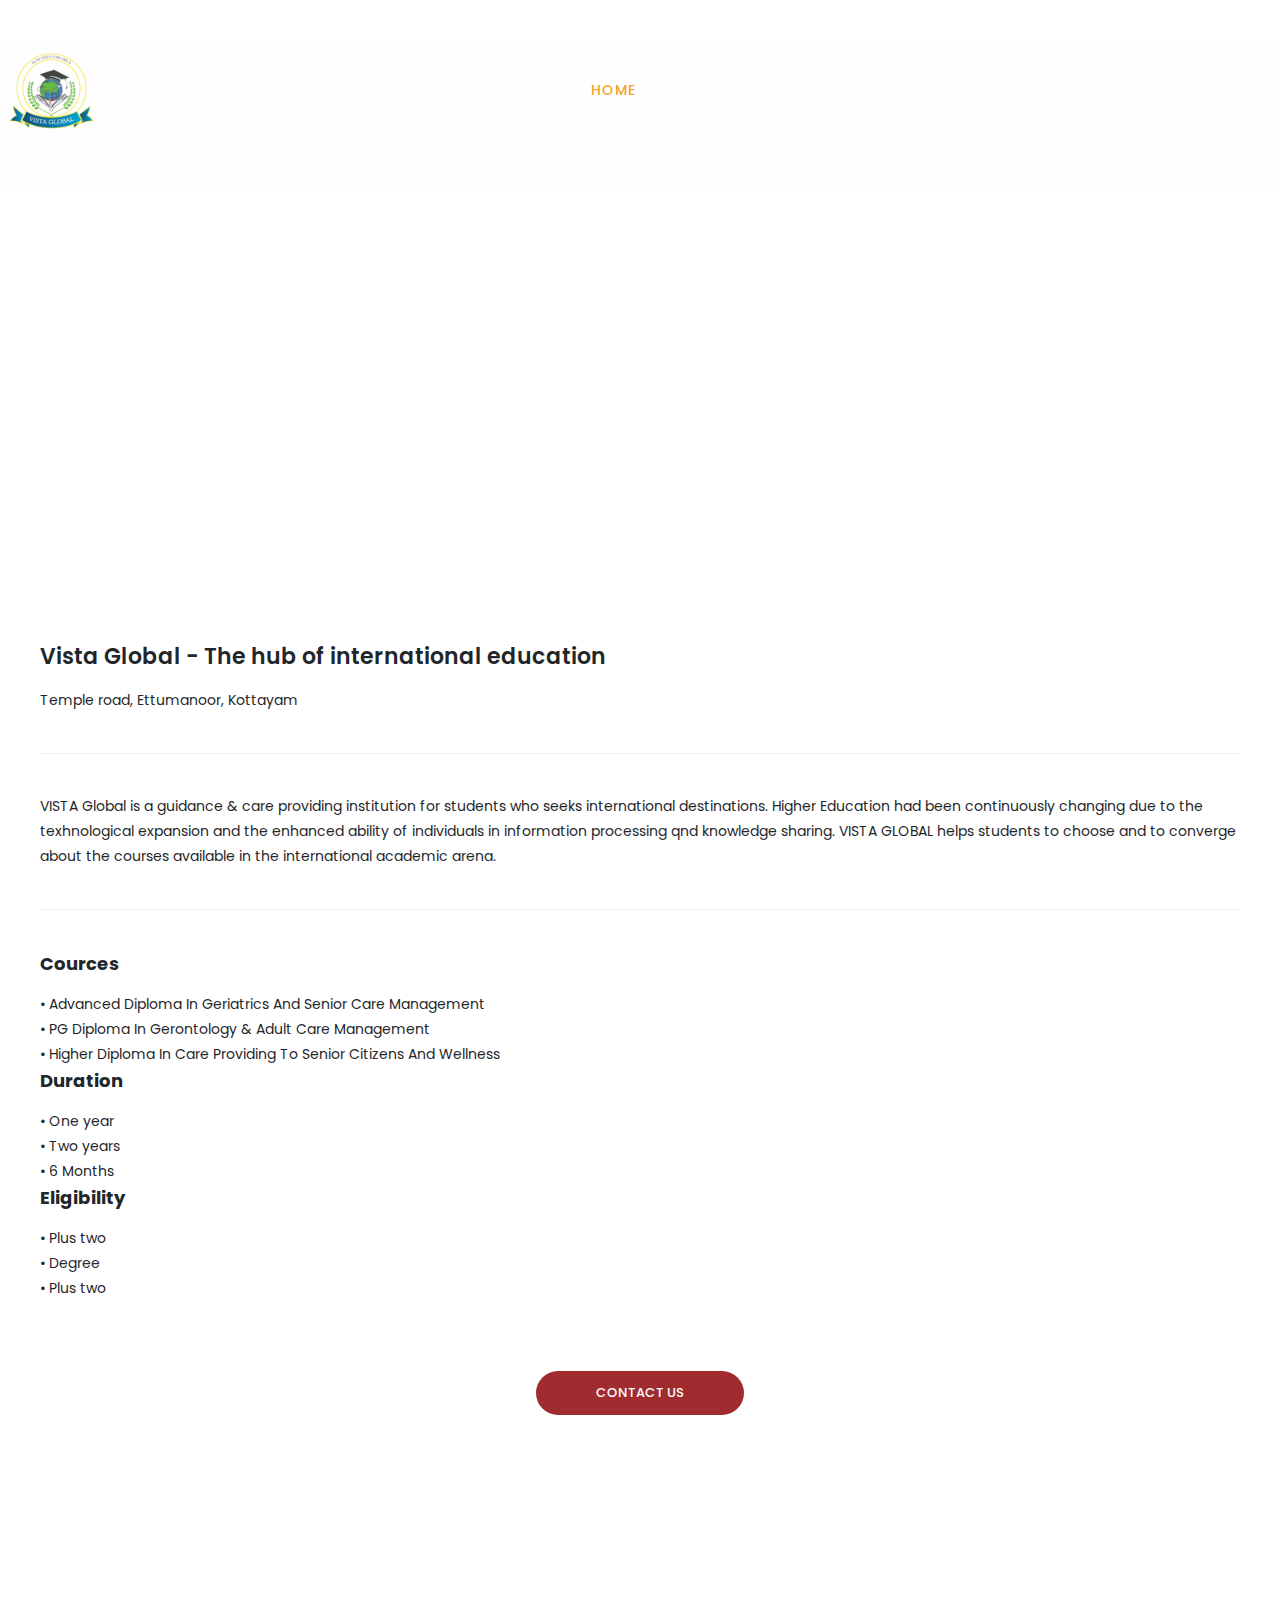
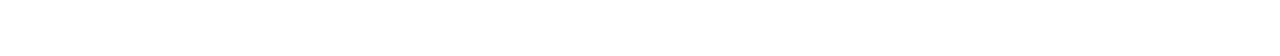
==== commit 38fa8593: "mini 7" ====
--- a/aboutus.html
+++ b/aboutus.html
@@ -62,8 +62,8 @@
               <li><a href="courses.html">Courses</a></li>
               <li><a href="abroad.html">Study Abroad</a></li>
               <!--li class="scroll-to-section"><a href="#courses">Test Facilitation</a></li-->
-              <li><a href="first.html">Our Services</a></li>
-              <li><a href="#contact">Contact Us</a></li>
+              <li><a href="reg.html">Register Now</a></li>
+              <li><a href="contact.html">Contact Us</a></li>
             </ul>
             <a class='menu-trigger'>
               <span>Menu</span>
@@ -148,7 +148,7 @@
             </div>
             <div class="col-lg-12">
               <div class="main-button-red">
-                <a href="meetings.html">Contact us</a>
+                <a href="contact.html">Contact us</a>
               </div>
             </div>
           </div>
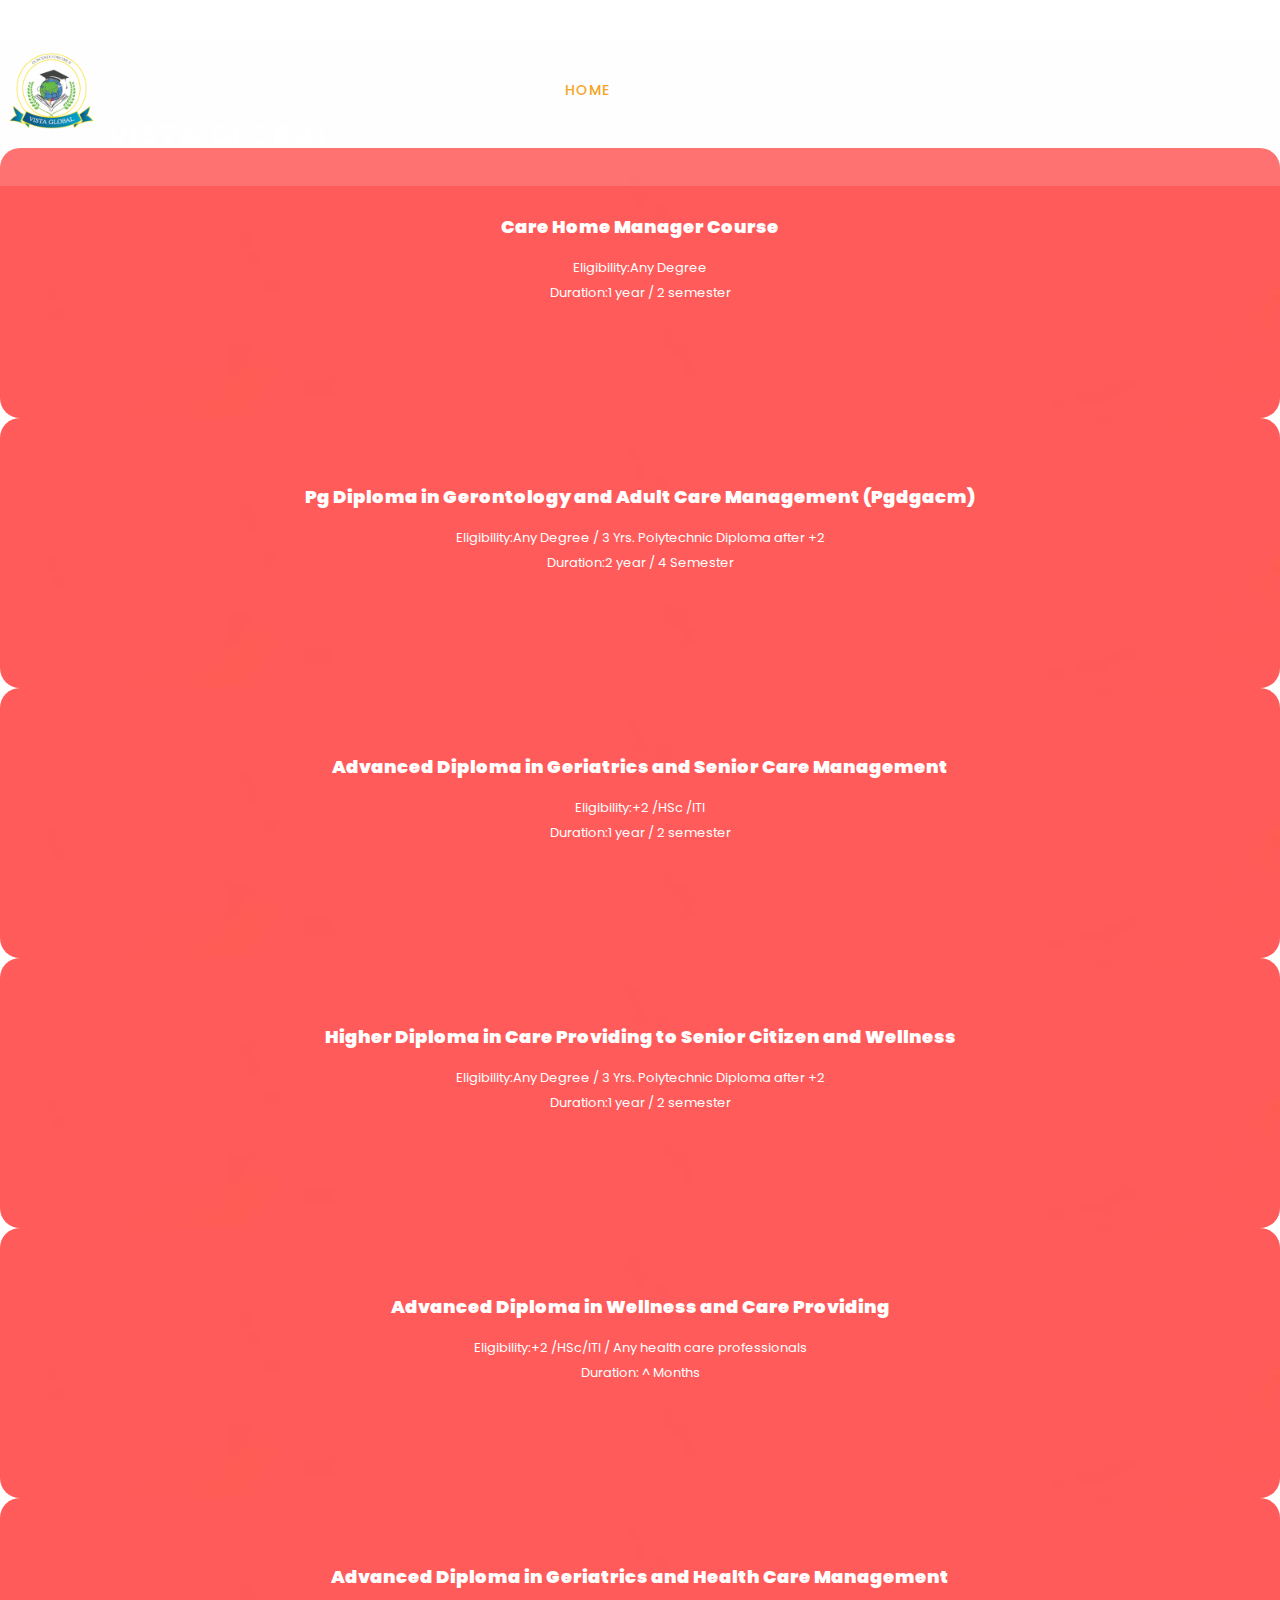
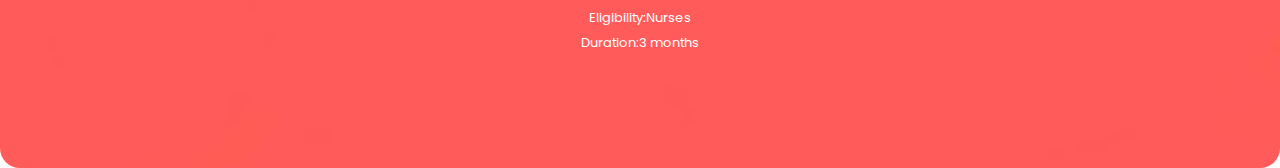
==== commit 2f81c3a5: "almost" ====
--- a/aboutus.html
+++ b/aboutus.html
@@ -9,7 +9,8 @@
   <meta name="author" content="Template Mo">
   <link href="https://fonts.googleapis.com/css?family=Poppins:100,200,300,400,500,600,700,800,900" rel="stylesheet">
 
-  <title>Vista Global - The hub of international education</title>
+  <title>Vista Global - The Hub of international Education</title>
+  <link rel="icon" type="image/gif" href="assets/images/new/logo.png">
 
   <!-- Bootstrap core CSS -->
   <link href="vendor/bootstrap/css/bootstrap.min.css" rel="stylesheet">
@@ -20,21 +21,26 @@
   <link rel="stylesheet" href="assets/css/templatemo-edu-meeting.css">
   <link rel="stylesheet" href="assets/css/owl.css">
   <link rel="stylesheet" href="assets/css/lightbox.css">
-  <!--
-
-TemplateMo 569 Edu Meeting
-
-https://templatemo.com/tm-569-edu-meeting
-
--->
+
+<style type="text/css">
+#meetings .container .row .col-lg-12 .row .col-lg-12 .meeting-single-item .down-content p {
+	text-align: justify;
+	color: #690;
+	font-weight: bold;
+	font-family: Poppins, sans-serif;
+}
+#meetings .container .row .col-lg-12 .row .col-lg-12 .meeting-single-item .down-content p {
+	color: #F00;
+}
+#meetings .container .row .col-lg-12 .row .col-lg-12 .meeting-single-item .down-content p {
+	color: #666;
+}
+</style>
 </head>
 
 <body>
 
-
-
-
-
+  
   <!-- ***** Header Area Start ***** -->
   <header class="header-area header-sticky">
     <div class="container">
@@ -50,7 +56,7 @@
             <!-- ***** Menu Start ***** -->
             <ul class="nav">
               <li><a href="index.html" class="active">Home</a></li>
-              <li><a href="aboutus.html">About Us</a></li>
+              <li><a href="">Events/Webniar</a></li>
 
               <!--li class="has-sub">
                               <a href="javascript:void(0)">Pages</a>
@@ -63,7 +69,7 @@
               <li><a href="abroad.html">Study Abroad</a></li>
               <!--li class="scroll-to-section"><a href="#courses">Test Facilitation</a></li-->
               <li><a href="reg.html">Register Now</a></li>
-              <li><a href="contact.html">Contact Us</a></li>
+              <li><a href="">Podcast</a></li>
             </ul>
             <a class='menu-trigger'>
               <span>Menu</span>
@@ -76,47 +82,117 @@
   </header>
   <!-- ***** Header Area End ***** -->
 
-  <section class="heading-page header-text" id="top">
+    <section class="heading-page-enqry header-text" id="top">
+  
     <div class="container">
       <div class="row">
         <div class="col-lg-12">
-
-          <h2>About Us</h2>
+          
+          
+<h3 style="color:#FFF"></h3></p><h3 style="color:#FFF"> k to you shortly .</h3><p> <b>For urgent matters, call us at 78 75 78 75 08.</b></p><h3 style="color:#FFF">Thank you!</h3></h2>
         </div>
       </div>
     </div>
   </section>
+       
+  <section class="services">
+    <div class="container">
+      <div class="row">
+        <div class="col-lg-12">
+          <div class="owl-service-item owl-carousel">
+
+            <div class="item" style="background-image: url(assets/images/aboutus-bg.jpg)">
+            
+              <div class="down-content">
+                <h4><b>Care Home Manager Course</b></h4>
+                <p>Eligibility:Any Degree</p>
+                <p>Duration:1 year / 2 semester</p>
+              </div>
+            </div>
+
+            <div class="item" style="background-image: url(assets/images/aboutus-bg.jpg)">
+              
+              <div class="down-content">
+                <h4><b>Pg Diploma in Gerontology and Adult Care Management (Pgdgacm)</b></h4>
+                <p>Eligibility:Any Degree / 3 Yrs. Polytechnic Diploma after +2 </p>
+                <p>Duration:2 year / 4 Semester</p>
+              </div>
+            </div>
+
+            <div class="item" style="background-image: url(assets/images/aboutus-bg.jpg)">
+          
+              <div class="down-content">
+                <h4><b>Advanced Diploma in Geriatrics and Senior Care Management</b></h4>
+             <p>Eligibility:+2 /HSc /ITI</p>
+                <p>Duration:1 year / 2 semester</p>
+              </div>
+            </div>
+
+            <div class="item" style="background-image: url(assets/images/aboutus-bg.jpg)">
+              
+              <div class="down-content">
+                <h4><b>Higher Diploma in Care Providing to Senior Citizen and Wellness</b></h4>
+                <p>Eligibility:Any Degree / 3 Yrs. Polytechnic Diploma after +2</p>
+                <p>Duration:1 year / 2 semester</p>
+              </div>
+            </div>
+            
+              <div class="item" style="background-image: url(assets/images/aboutus-bg.jpg)">
+              
+              <div class="down-content">
+                <h4><b>Advanced Diploma in Wellness and Care Providing</b></h4>
+               <p>Eligibility:+2 /HSc/ITI / Any health care professionals</p>
+                <p>Duration: ^ Months</p>
+              </div>
+            </div>
+
+            <div class="item" style="background-image: url(assets/images/aboutus-bg.jpg)">
+              
+              <div class="down-content">
+                <h4><b>Advanced Diploma in Geriatrics and Health Care Management</b></h4>
+                <p>Eligibility:Nurses</p>
+                <p>Duration:3 months</p>
+              </div>
+            </div>
+
+          </div>
+        </div>
+      </div>
+    </div>
+  </section>
 
   <section class="meetings-page" id="meetings">
-    <div class="container">
+    <div class="container" style="padding:20px">
       <div class="row">
         <div class="col-lg-12">
           <div class="row">
             <div class="col-lg-12">
               <div class="meeting-single-item">
-                <div class="thumb">
-
-
-                  <a href="meeting-details.html"><img src="assets/images/single-meeting.jpg" alt=""></a>
+         <!--       <div class="thumb">
+
+
+                  <a><img src="assets/images/single-meeting.jpg" alt=""></a>
+                </div> -->
+                <div class="down-content">
+                  <a>
+                    
+                  
+                  <p>Are you looking for a change?
+                  </p>
+
+
+
+<p>Vista Global provides the protocols of care providing especially in the field of Gerantological studies.A full fledged counselling center is working and assistant individuals for making valid career options and job finding.Both academic and industrial courses are offered in association with SSG ventures,a consortium of Singapore companys.
+</p>
+<a href="courses.html"><img src="../../nucleus.png" alt="Student Training" width="100" height="500"
+                      id="imgcour"></a>
                 </div>
-                <div class="down-content">
-                  <a href="meeting-details.html">
-                    <h4>Vista Global - The hub of international education</h4>
-                  </a>
-                  <p>Temple road, Ettumanoor, Kottayam</p>
-                  <p class="description"> VISTA Global is a guidance & care providing institution for students who seeks
-                    international destinations.
-                    Higher Education had been continuously changing due to the texhnological expansion and the enhanced
-                    ability of individuals
-                    in information processing qnd knowledge sharing. VISTA GLOBAL helps students to choose and to
-                    converge about the courses available in the international
-                    academic arena.
-
-                  </p>
-                  <div class="row">
+                  
+                 
+                 <div class="row">
                     <div class="col-lg-6 col-md-3 col-sm-3">
                       <div class="hours">
-                        <h5>Cources</h5>
+                        <h5></h5>
                         <p>• Advanced Diploma In Geriatrics And Senior Care Management
                           <br>
                           • PG Diploma In Gerontology & Adult Care Management
@@ -127,7 +203,7 @@
                     </div>
                     <div class="col-lg-3 col-md-3 col-sm-6">
                       <div class="location">
-                        <h5>Duration</h5>
+                        <h5></h5>
                         <p>• One year
                           <br>• Two years
                           <br>• 6 Months
@@ -136,7 +212,7 @@
                     </div>
                     <div class="col-lg-3 col-sm-3 col-md-3">
                       <div class="book now">
-                        <h5>Eligibility</h5>
+                        <h5></h5>
                         <p>• Plus two<br>• Degree <br>
                           • Plus two</p>
                       </div>
@@ -159,7 +235,7 @@
       
     </div>
   </section>
-
+*/
 
   <!-- Scripts -->
   <!-- Bootstrap core JavaScript -->
--- a/assets/css/templatemo-edu-meeting.css
+++ b/assets/css/templatemo-edu-meeting.css
@@ -38,10 +38,11 @@
 pre, a, abbr, acronym, address, big, cite, code, del, dfn, em, font, img, ins, kbd, q,
 s, samp, small, strike, strong, sub, sup, tt, var, b, u, i, center, dl, dt, dd, ol, ul, li,
 figure, header, nav, section, article, aside, footer, figcaption {
-  margin: 0;
-  padding: 0;
-  border: 0;
-  outline: 0;
+	margin: 0;
+	padding: 0;
+	border: 0;
+	outline: 0;
+	color: #FFF;
 }
 
 .clearfix:after {
@@ -207,10 +208,11 @@
 */
 
 .sub-header {
-  background-color: rgb(41, 41, 41);
-  position: relative;
-  z-index: 1111;
-  opacity: unset;
+	background-color: rgb(41, 41, 41);
+	position: relative;
+	z-index: 1111;
+	opacity: unset;
+	color: #393;
 }
 
 .sub-header .left-content p {
@@ -684,10 +686,12 @@
 */
 
 .main-banner {
-  position: relative;
-  max-height: 100%;
-  overflow: hidden;
-  margin-bottom: -7px;
+	position: relative;
+	max-height: 100%;
+	overflow: visible;
+	margin-bottom: -7px;
+	background-color: #33CC66;
+	
 }
 
 #bg-video {
@@ -696,7 +700,10 @@
     max-width: 100%;
     max-height: 100vh;
     object-fit: cover;
-    z-index: -1;
+    z-index: auto;
+	filter : brightness(150%);
+	filter : contrast(170%);
+
 }
 
 #bg-video::-webkit-media-controls {
@@ -797,6 +804,7 @@
   text-align: center;
   color: #fff;
   padding: 40px;
+  height: 270px;
 }
 
 .services .item .icon {
@@ -805,10 +813,11 @@
 }
 
 .services .item h4 {
-  margin-top: 25px;
-  margin-bottom: 15px;
-  font-size: 18px;
-  font-weight: 600;
+	margin-top: 25px;
+	margin-bottom: 15px;
+	font-size: 18px;
+	font-weight: 600;
+	color: #FFF;
 }
 
 .services .item p {
@@ -889,7 +898,27 @@
   border-radius: 50%;
   line-height: 50px;
 }
-
+/*
+---------------------------------------------
+image elarge
+---------------------------------------------
+*/
+.thumbnail { 
+top:-50px; 
+left:-35px; 
+display:block; 
+z-index:999; 
+cursor: pointer; 
+-webkit-transition-property: all; 
+-webkit-transition-duration: 0.3s; 
+-webkit-transition-timing-function: ease; 
+} 
+
+/*change the number below to scale to the appropriate size*/ 
+.thumbnail:hover { 
+transform: scale(3); 
+
+}
 
 /*
 ---------------------------------------------
@@ -1019,11 +1048,16 @@
 }
 
 .meeting-item .down-content p {
-  margin-left: 50px;
-  color: #1f272b;
-  font-size: 14px;
-}
-
+	margin-left: 50px;
+	color: #F00;
+	font-size: 14px;
+	text-align: justify;
+}
+
+#soc{
+  color: white;
+  letter-spacing: 15px;
+}
 
 
 /*
@@ -1067,7 +1101,7 @@
   margin-left: 45px;
 }
 .accordions .accordion {
-  border-bottom: 1px solid #eee;
+  
 }
 .accordions .last-accordion {
   border-bottom: none;
@@ -1079,7 +1113,7 @@
   color: #1f272b;
   cursor: pointer;
   transition: color 200ms ease-in-out;
-  border-bottom: 1px solid #fff;
+ 
 }
 @media screen and (min-width: 768px) {
   .accordion-head {
@@ -1102,7 +1136,7 @@
   overflow: hidden;
   height: 0;
   transition: height 300ms ease-in-out;
-  border-bottom: 1px solid #fff;
+  
 }
 .accordion-body > .content {
   padding: 20px;
@@ -1309,7 +1343,7 @@
 }
 
 .new-students {
-  margin-top: 45px;
+  margin-top: 15px;
 }
 
 section.our-facts .video {
@@ -1335,7 +1369,7 @@
 */
 
 section.contact-us {
-  background-image: url(../images/meetings-bg.jpg);
+  background-image: url(../images/meetings-page-bg.jpg);
   background-position: center center;
   background-attachment: fixed;
   background-repeat: no-repeat;
@@ -1343,13 +1377,13 @@
   padding: 140px 0px 0px 0px;
 }
 
-section.contact-us #contact {
+section.contact-us #submit-form {
   background-color: #fff;
   border-radius: 20px;
-  padding: 40px;
-}
-
-section.contact-us #contact h2 {
+  padding:105px;
+}
+
+section.contact-us #submit-form h2 {
   text-transform: uppercase;
   color: #1f272b;
   border-bottom: 1px solid #eee;
@@ -1359,7 +1393,7 @@
   font-weight: 700;
 }
 
-section.contact-us #contact input {
+section.contact-us #submit-form input {
   width: 100%;
   height: 40px;
   border-radius: 20px;
@@ -1374,7 +1408,7 @@
   margin-bottom: 30px;
 }
 
-section.contact-us #contact textarea {
+section.contact-us #submit-form textarea {
   width: 100%;
   min-height: 140px;
   max-height: 180px;
@@ -1390,7 +1424,7 @@
   margin-bottom: 30px;
 }
 
-section.contact-us #contact button {
+section.contact-us #submit-form button {
   font-size: 13px;
   color: #fff;
   background-color: #a12c2f;
@@ -1404,7 +1438,7 @@
   outline: none;
 }
 
-section.contact-us #contact button:hover {
+section.contact-us #submit-form button:hover {
   opacity: 0.9;
 }
 
@@ -1463,10 +1497,19 @@
 heading page
 ---------------------------------------------
 */
-
+section.heading-page-enqry{
+  background-image: url(../images/meetings-bg.jpg);
+  background-position: center;
+  background-repeat: no-repeat;
+  background-size: cover;
+  padding-top: 200px;
+  padding-bottom: 0px;
+  text-align: center;
+
+}
 section.heading-page {
-  background-image: url(../images/heading-bg.jpg);
-  background-position: center center;
+  /*background-image: url(../images/heading-bg.jpg); */
+  background-position: center;
   background-repeat: no-repeat;
   background-size: cover;
   padding-top: 230px;
@@ -1838,4 +1881,4 @@
     color: #1f272b;
   }
 
-}+}
